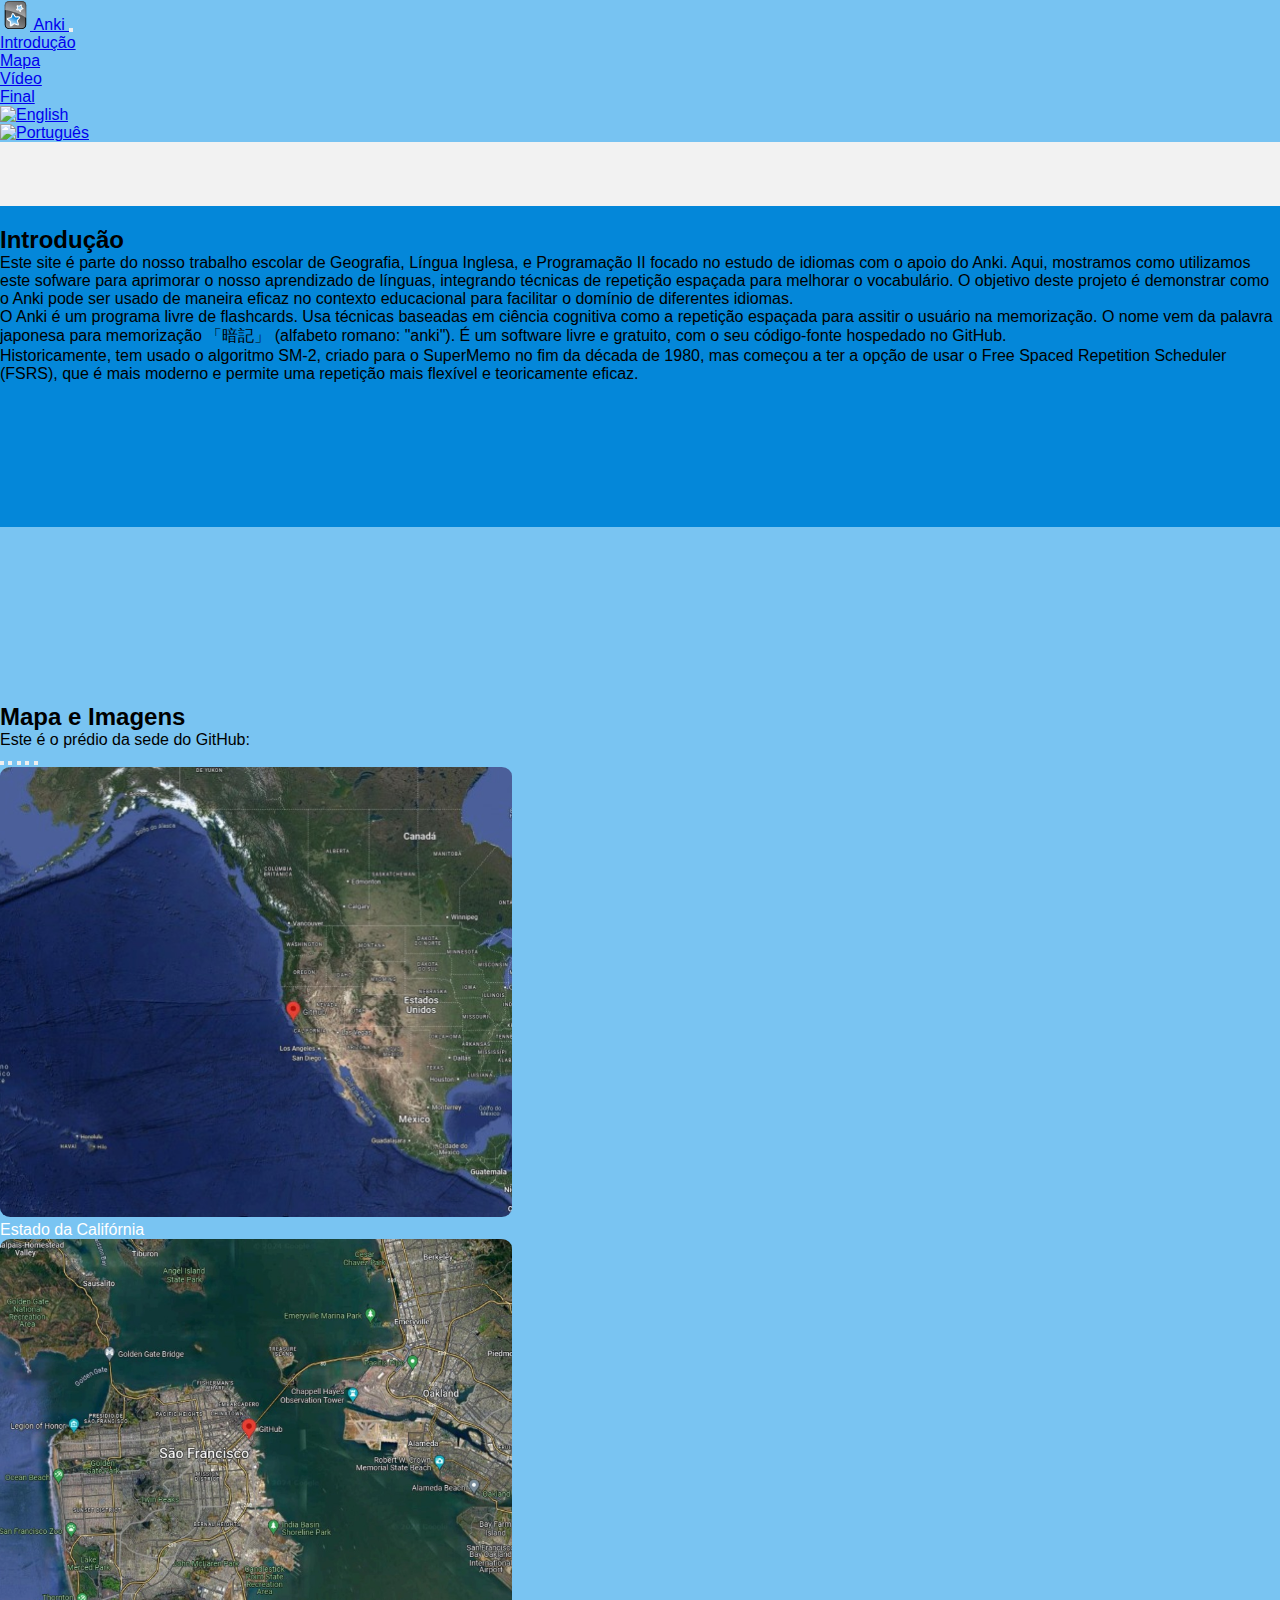
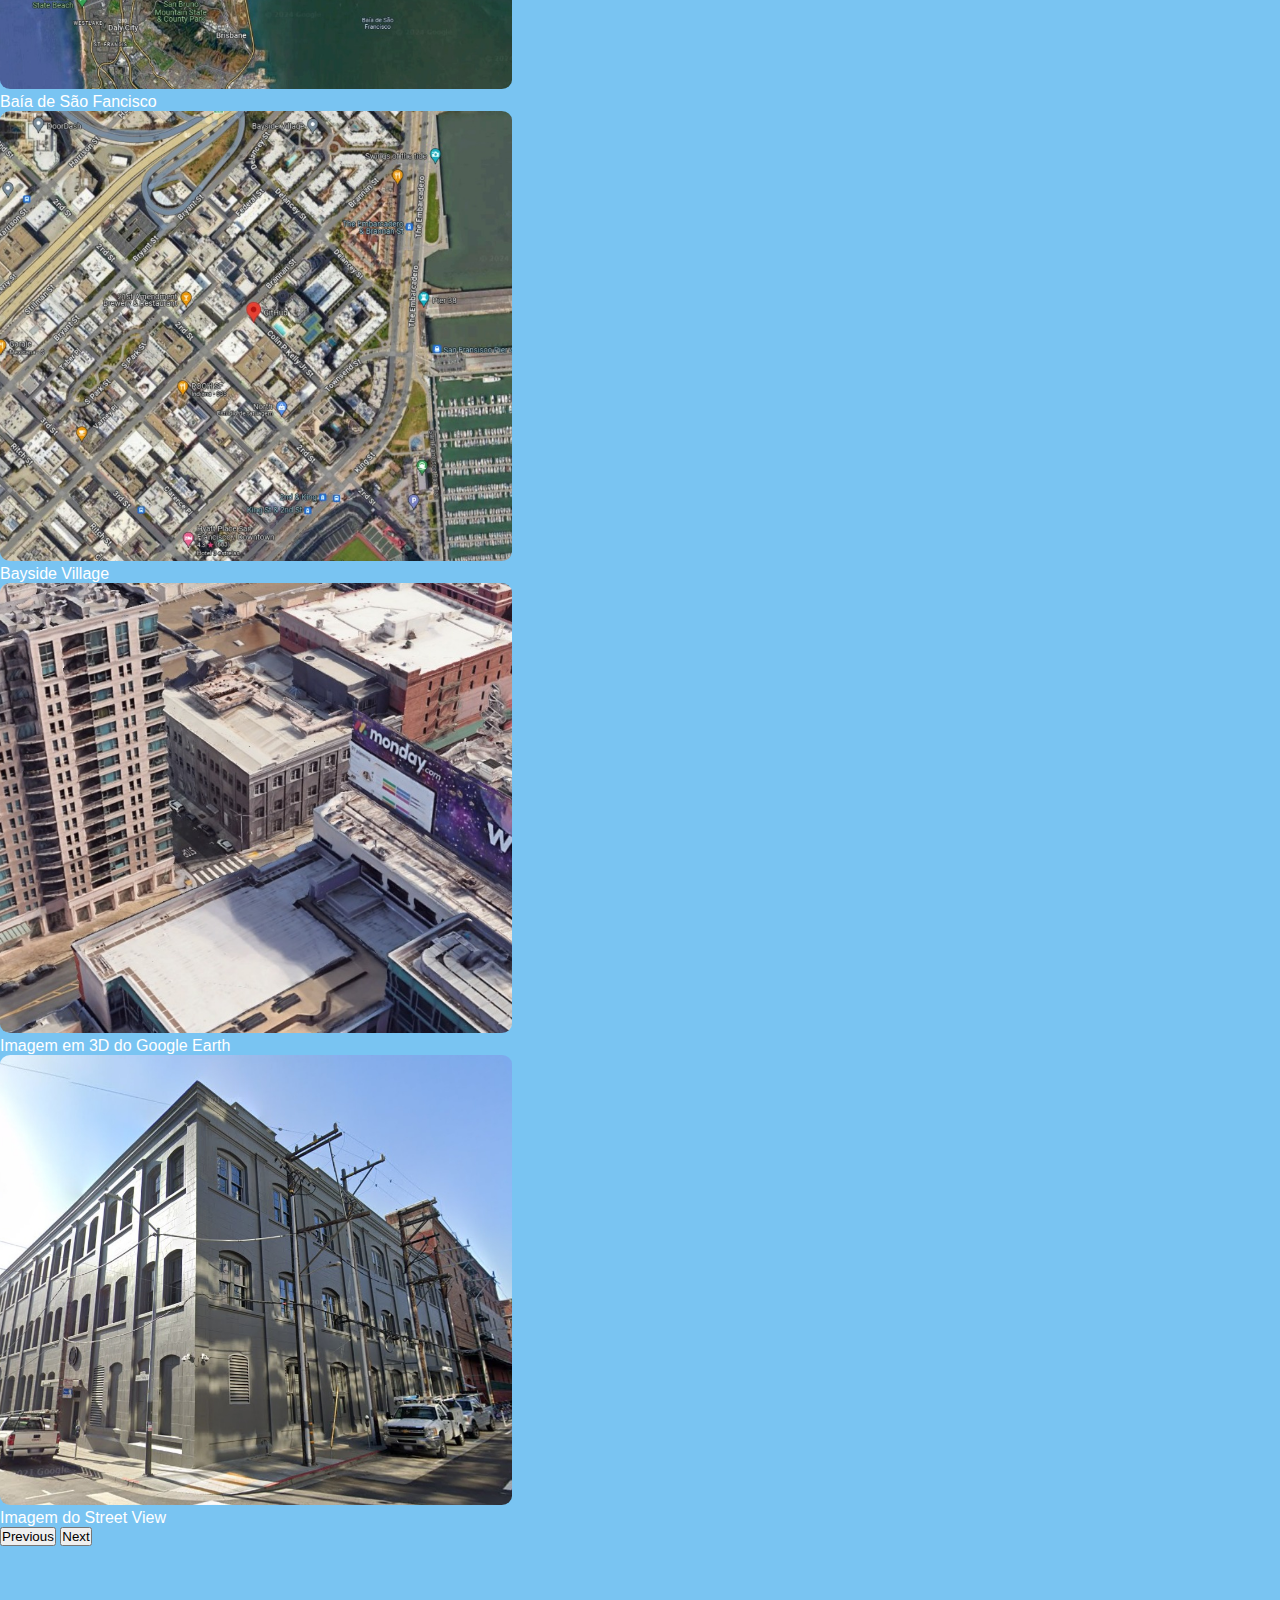
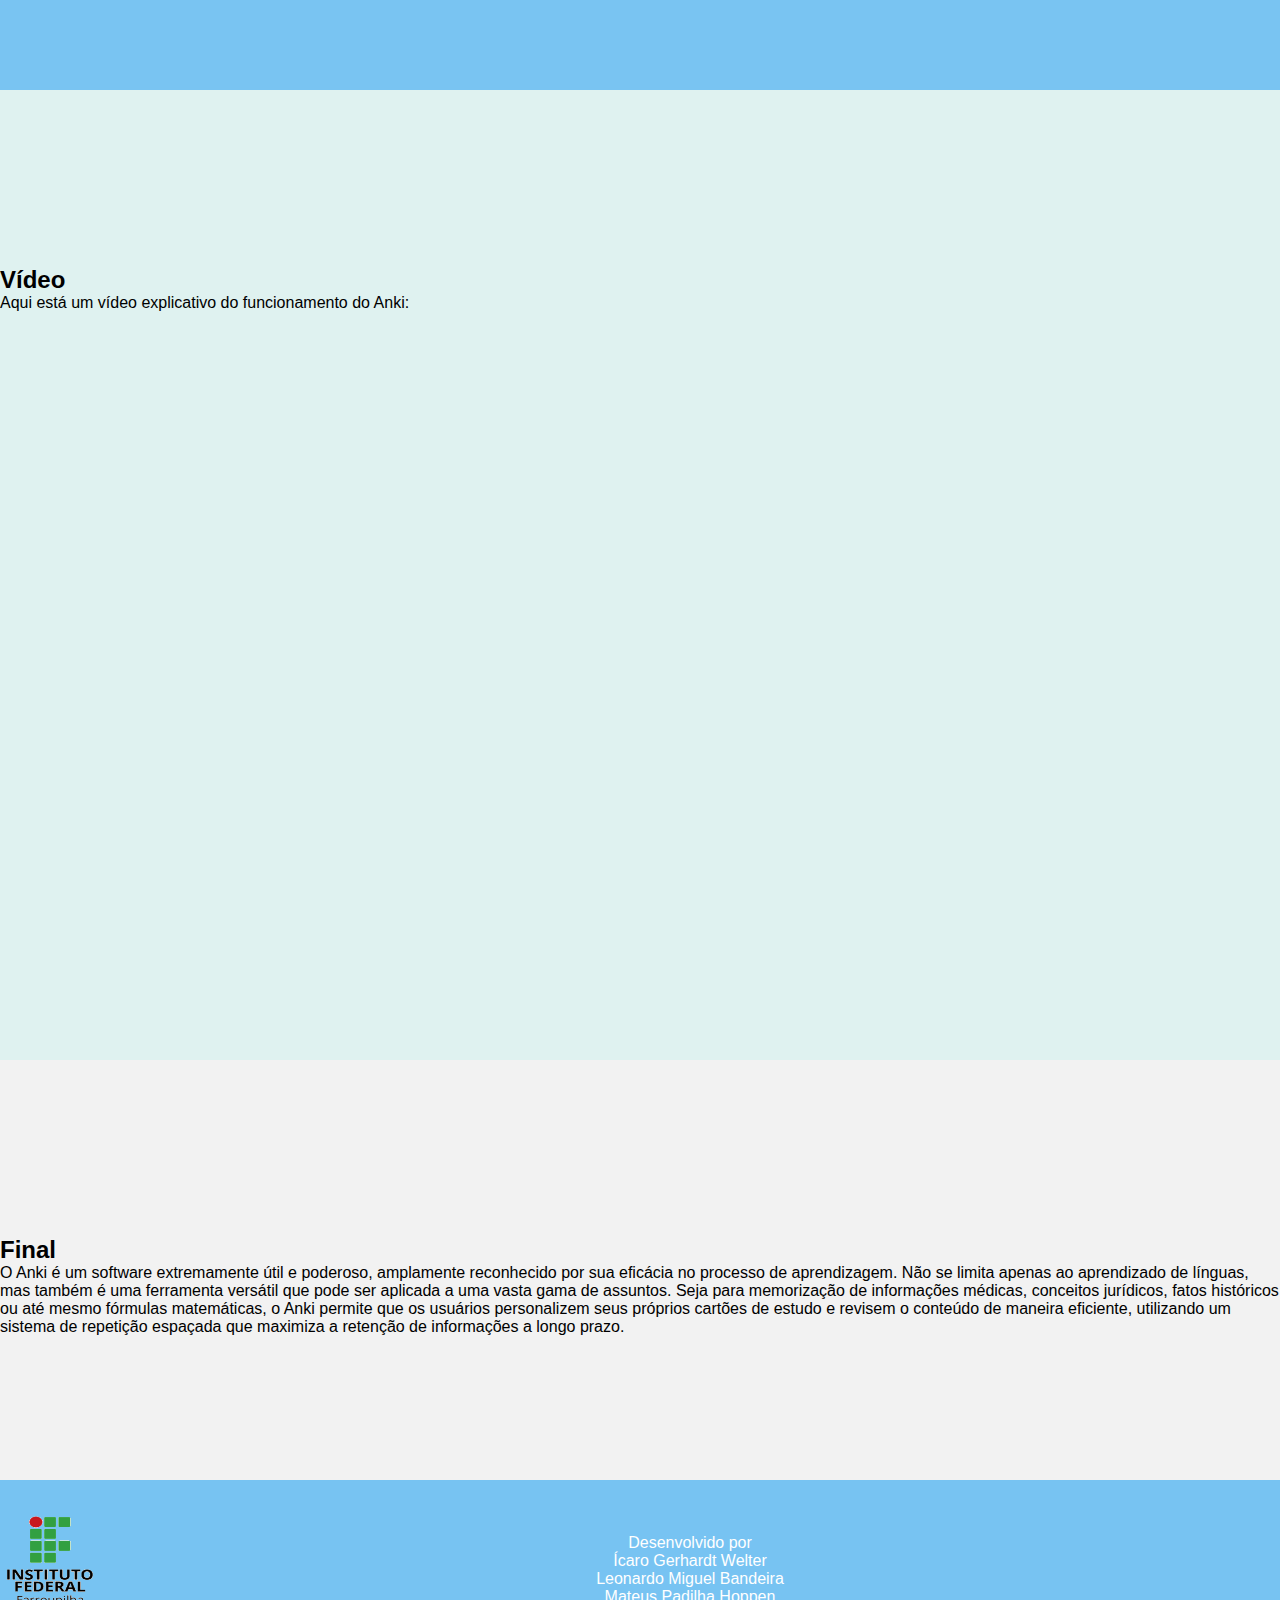
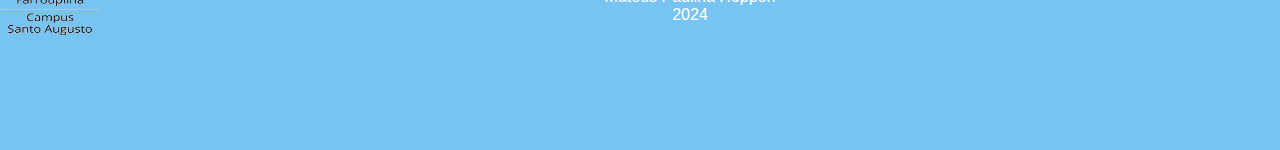
==== Index.html @ c1d1dd9d "Add files via upload" ====
<!DOCTYPE html>
<html lang="pt-br">
<head>
    <meta charset="UTF-8">
    <meta name="viewport" content="width=device-width, initial-scale=1.0">
    <link rel="stylesheet" href="./estilo.css">
    <link rel="stylesheet" href="./bootstrap-5.3.3-dist/css/bootstrap.min.css">
    <title>PPI</title>
</head>
<body id="page-top">
    <div id="tudo">
      <div id="Cabecalho" >
        <nav class="navbar navbar-expand-lg bg-dark text-center">
          <div class="container px-4">
            <a class="navbar-brand" href="https://apps.ankiweb.net/">
              <img src="./Anki-icon.svg" width="30" height="30" class="d-inline-block align-top" alt="Imagem_Anki"> Anki
                </a> 
            <button class="navbar-toggler" type="button" data-bs-toggle="collapse" data-bs-target="#navbarResponsive" aria-controls="navbarResponsive" aria-expanded="false" aria-label="Toggle navigation"><span class="navbar-toggler-icon"></span></button>
            <div class="collapse navbar-collapse" id="navbarResponsive">
                <ul class="navbar-nav ms-auto">
                    <li class="nav-item"><a class="nav-link" href="#introducao">Introdução</a></li>
                    <li class="nav-item"><a class="nav-link" href="#mapa">Mapa</a></li>
                    <li class="nav-item"><a class="nav-link" href="#video">Vídeo</a></li>
                    <li class="nav-item"><a class="nav-link" href="#final">Final</a></li>
                </ul>
                <ul class="navbar-nav ml-auto">
                  <li class="nav-item">
                      <a class="nav-link" href="index_en.html">
                            <img src= "https://www.iffarroupilha.edu.br/modules/mod_gtranslate/tmpl/lang/16/en.png" alt="English" title="English">
                      </a>
                  </li>
                  <li class="nav-item">
                    <a class="nav-link" href="Index.html">
                        <img src= "https://www.iffarroupilha.edu.br/modules/mod_gtranslate/tmpl/lang/16/pt.png"  alt="Português" title="Português">
                    </a>
                  </li>
                </ul>
              </div>
          </div>
        </nav>
      </div> 
  
    <div id="Conteudo" >
      <section class="bg-light" id="introducao">
        <div class="container px-4">
            <div class="row gx-4 justify-content-center">
                <div class="col-lg-8">
                    <h2>Introdução</h2>
                    <p class="lead">Este site é parte do nosso trabalho escolar de Geografia, Língua Inglesa, e Programação II focado no estudo de idiomas com o apoio do Anki. Aqui, mostramos como utilizamos este sofware para aprimorar o nosso aprendizado de línguas, integrando técnicas de repetição espaçada para melhorar o vocabulário. O objetivo deste projeto é demonstrar como o Anki pode ser usado de maneira eficaz no contexto educacional para facilitar o domínio de diferentes idiomas.</p>
                    <p class="lead">O Anki é um programa livre de flashcards. Usa técnicas baseadas em ciência cognitiva como a repetição espaçada para assitir o usuário na memorização. O nome vem da palavra japonesa para memorização 「暗記」 (alfabeto romano: "anki"). É um software livre e gratuito, com o seu código-fonte hospedado no GitHub.</p>
                    <p class="lead">Historicamente, tem usado o algoritmo SM-2, criado para o SuperMemo no fim da década de 1980, mas começou a ter a opção de usar o Free Spaced Repetition Scheduler (FSRS), que é mais moderno e permite uma repetição mais flexível e teoricamente eficaz.</p>
                </div>
            </div>
        </div>
      </section>
                          
          <section id="mapa">
            <div class="container px-4">
                <div class="row gx-4 justify-content-center">
                    <div class="col-lg-8 col-md-10 col-sm-12">
                        <h2>Mapa e Imagens</h2>
                        <p class="lead">Este é o prédio da sede do GitHub:</p>
                    </div>
                </div>
            </div>
            <div id="carousel" class="carousel slide mx-auto element mb-5 col-lg-8 col-md-10 col-sm-12">
              <div class="carousel-indicators">
                <button type="button" data-bs-target="#carousel" data-bs-slide-to="0" class="active" aria-current="true"
                  aria-label="Slide 1"></button>
                <button type="button" data-bs-target="#carousel" data-bs-slide-to="1" aria-label="Slide 2"></button>
                <button type="button" data-bs-target="#carousel" data-bs-slide-to="2" aria-label="Slide 3"></button>
                <button type="button" data-bs-target="#carousel" data-bs-slide-to="3" aria-label="Slide 4"></button>
                <button type="button" data-bs-target="#carousel" data-bs-slide-to="4" aria-label="Slide 5"></button>
              </div>
              <div class="carousel-inner">
                <div class="carousel-item active">
                  <img src="imagemppi2.jpg" class="d-block mx-auto custom-img"  alt="...">
                  <div class="carousel-caption d-none d-md-block">
                    <p>Estado da Califórnia</p>
                  </div>
                </div>
                <div class="carousel-item">
                  <img src="imagemppi5.jpg" class="d-block mx-auto custom-img" alt="...">
                  <div class="carousel-caption d-none d-md-block">
                    <p>Baía de São Fancisco</p>
                  </div>
                </div>
                <div class="carousel-item">
                  <img src="./imagemppi4.jpg" class="d-block mx-auto custom-img" alt="...">
                  <div class="carousel-caption d-none d-md-block">
                    <p>Bayside Village</p>
                  </div>
                </div>
                <div class="carousel-item">
                  <img src="imagemppi6.jpg" class="d-block mx-auto custom-img" alt="...">
                  <div class="carousel-caption d-none d-md-block">
                    <p>Imagem em 3D do Google Earth</p>
                  </div>
                </div>
                <div class="carousel-item">
                  <img src="imagemppi3.jpg" class="d-block mx-auto custom-img" alt="...">
                  <div class="carousel-caption d-none d-md-block">
                    <p>Imagem do Street View</p>
                  </div>
                </div>
              </div>
              <button class="carousel-control-prev" type="button" data-bs-target="#carousel" data-bs-slide="prev">
                <span class="carousel-control-prev-icon" aria-hidden="true"></span>
                <span class="visually-hidden">Previous</span>
              </button>
              <button class="carousel-control-next" type="button" data-bs-target="#carousel" data-bs-slide="next">
                <span class="carousel-control-next-icon" aria-hidden="true"></span>
                <span class="visually-hidden">Next</span>
              </button>
            </div>
          </section>

          <section class="bg-light" id="video">
            <div class="container px-4">
                <div class="row gx-4 justify-content-center">
                  <div class="col-lg-8 col-md-10 col-sm-12">
                    <h2>Vídeo</h2>
                    <p class="lead">Aqui está um vídeo explicativo do funcionamento do Anki:</p>
                  </div>
                        <iframe width="300" height="600" src="https://www.youtube.com/embed/ulx28-Pu-eI?si=fPynYv7kYoU-beo3" title="YouTube video player" frameborder="0" allow="accelerometer; autoplay; clipboard-write; encrypted-media; gyroscope; picture-in-picture; web-share" referrerpolicy="strict-origin-when-cross-origin" allowfullscreen></iframe>
                        <p class="lead"> </p>
                </div>
            </div>
          </section>
        
      <section id="final">
          <div class="container px-4">
              <div class="row gx-4 justify-content-center">
                  <div class="col-lg-8">
                      <h2>Final</h2>
                      <p class="lead">O Anki é um software extremamente útil e poderoso, amplamente reconhecido por sua eficácia no processo de aprendizagem. Não se limita apenas ao aprendizado de línguas, mas também é uma ferramenta versátil que pode ser aplicada a uma vasta gama de assuntos. Seja para memorização de informações médicas, conceitos jurídicos, fatos históricos ou até mesmo fórmulas matemáticas, o Anki permite que os usuários personalizem seus próprios cartões de estudo e revisem o conteúdo de maneira eficiente, utilizando um sistema de repetição espaçada que maximiza a retenção de informações a longo prazo.</p>
                  </div>
              </div>
          </div>
      </section>
    </div>                        
  
        <div id="Rodapeh" class="col-12">
        <br> <br>
          <a href="https://www.iffarroupilha.edu.br/santo-augusto">
          <img src= "LOGO_IFF.png" width="100" height="120" alt="Logo IFFAR-SA"> 
          </a> 
          <p>  
            <br>
              Desenvolvido por <br>
              Ícaro Gerhardt Welter <br>
              Leonardo Miguel Bandeira <br>
              Mateus Padilha Hoppen <br>
                  2024 </p> 
      </div>  
    </div>


    <script src="https://cdn.jsdelivr.net/npm/bootstrap@5.3.3/dist/js/bootstrap.bundle.min.js" integrity="sha384-YvpcrYf0tY3lHB60NNkmXc5s9fDVZLESaAA55NDzOxhy9GkcIdslK1eN7N6jIeHz" crossorigin="anonymous"></script>
</body>
</html>
---- estilo.css ----
* {
    margin:0;
    padding: 0;
    }
    /* SUAVE:
     #0487D9
      #79C4F2
      #DFF2F0
      #737373
      #0D0D0D
    */
body {

    font-family: Arial, sans-serif;
    background-color: #f5f5f5;

    
  }


#Cabecalho{
    background-color: #77C3F2;
    justify-content: space-between;

    
}

#mainNav{
  background-color: #0487D9;
}

#Conteudo {
    padding-top: 5%;
    margin-top: 0;
    min-height: 80vh;
    background-color: #F2F2F2;
    position: relative;
   
}
#introducao{
  padding-top: 20px;
 background-color:  #0487D9;
}
#mapa{
background-color: #79C4F2;
}
#video{
  background-color:#DFF2F0 ;

    
    
   
}
.custom-img {
    width: 40vw; /* Ajusta a largura para 50% do contêiner */
    height: 50vh; /* Define a altura desejada */
    object-fit: cover; /* Ajusta a imagem para cobrir o contêiner */
    margin: 0 auto; /* Centraliza a imagem horizontalmente */
    border-radius:2%;
  }

  .carousel-inner {
    overflow: hidden;
  }
  
  .carousel-item p{
    color: white;
  }


#Rodapeh{
    height: 30vh;
    background-color: #77C3F2;
    color: #fff;
    text-align: center;
    
  
}
#Rodapeh img{
    display:block;
    float: left;
    margin-top: 0;
}
video{
    display: block;
    max-width: 100%;
    margin: 0 auto;
    position: absolute;
    top: 50%;
    left: 50%;
    transform: translate(-50%, -50%);
}

.video-container {
  position: relative;
  padding-bottom: 56.25%; /* 16:9 proporção */
  height: 0;
  overflow: hidden;
  max-width: 100%;
  background: #000;
  margin: 0 auto; /* Centraliza o vídeo horizontalmente */
}

.video-container iframe,
.video-container video {
  position: absolute;
  top: 0;
  left: 0;
  width: 100%;
  height: 100%;
  border: 0;
}

section {
    padding-top: 11rem;
    padding-bottom: 9rem;
  }
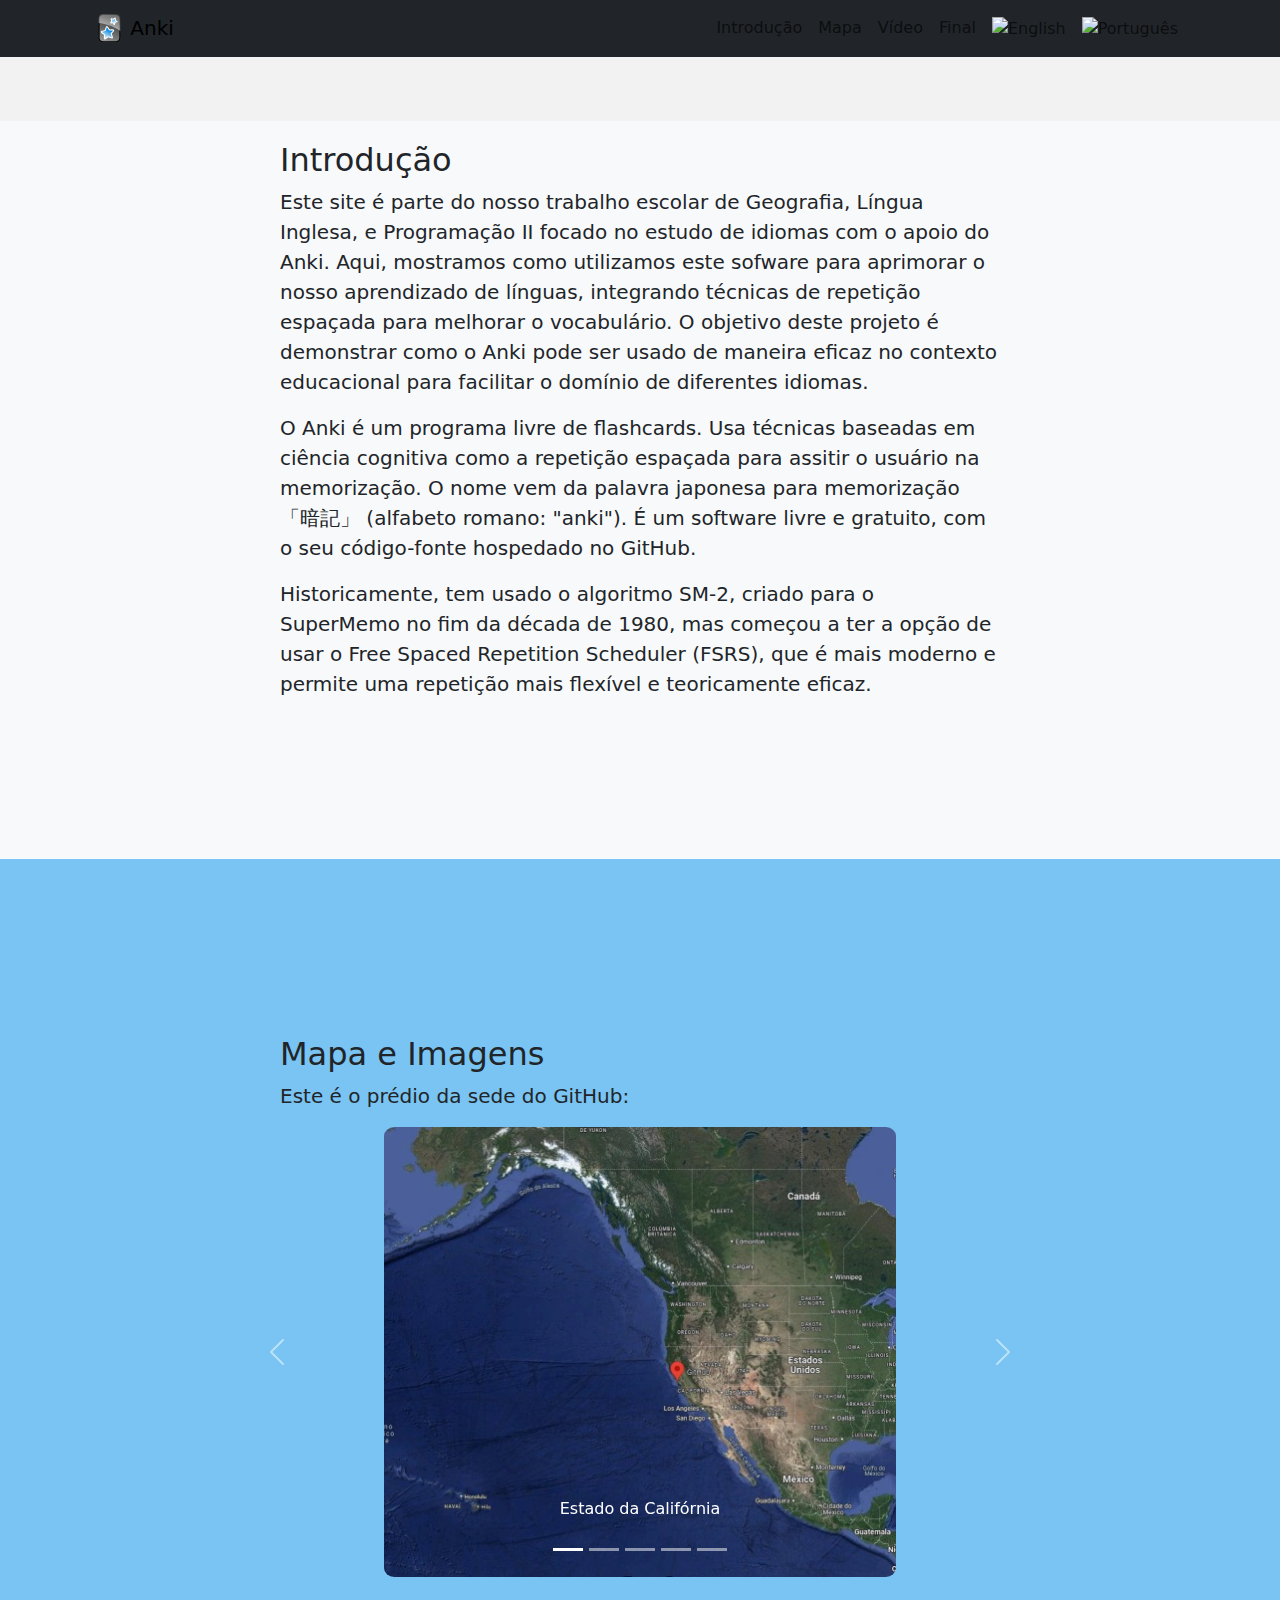
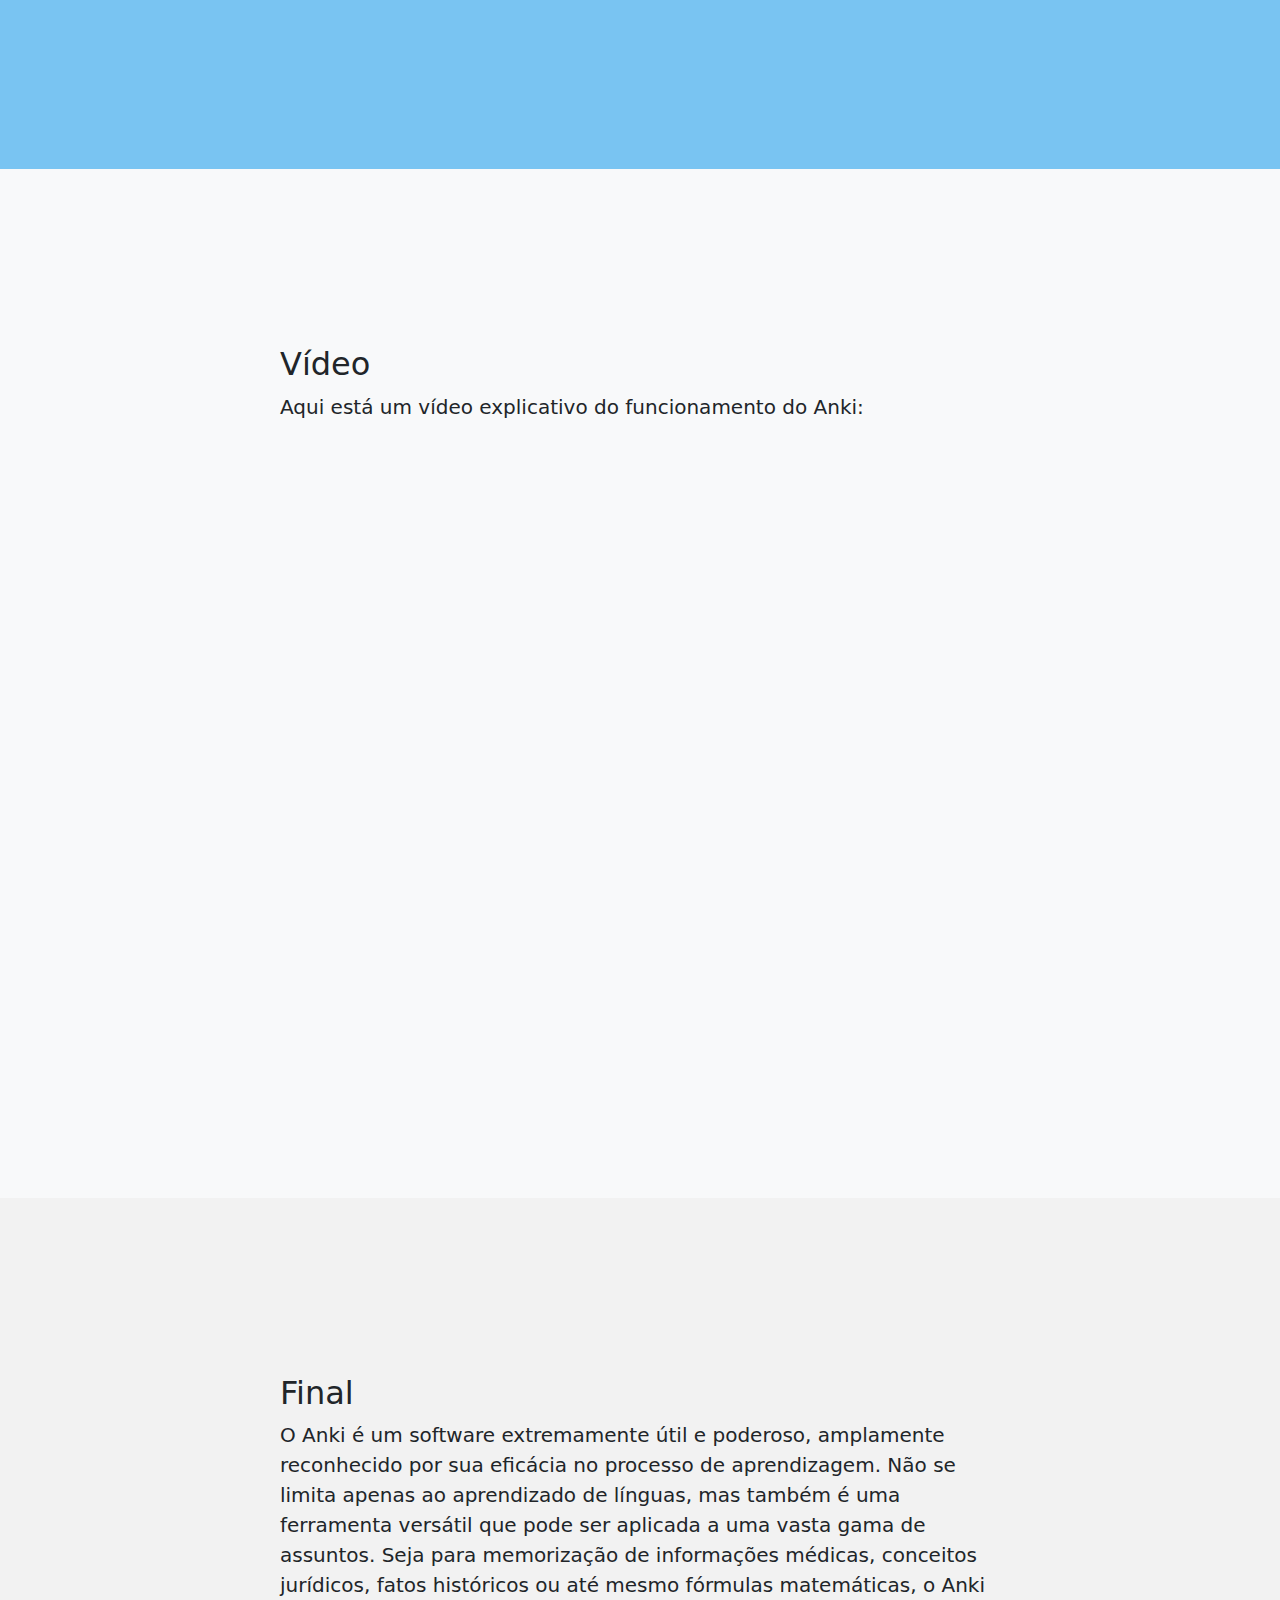
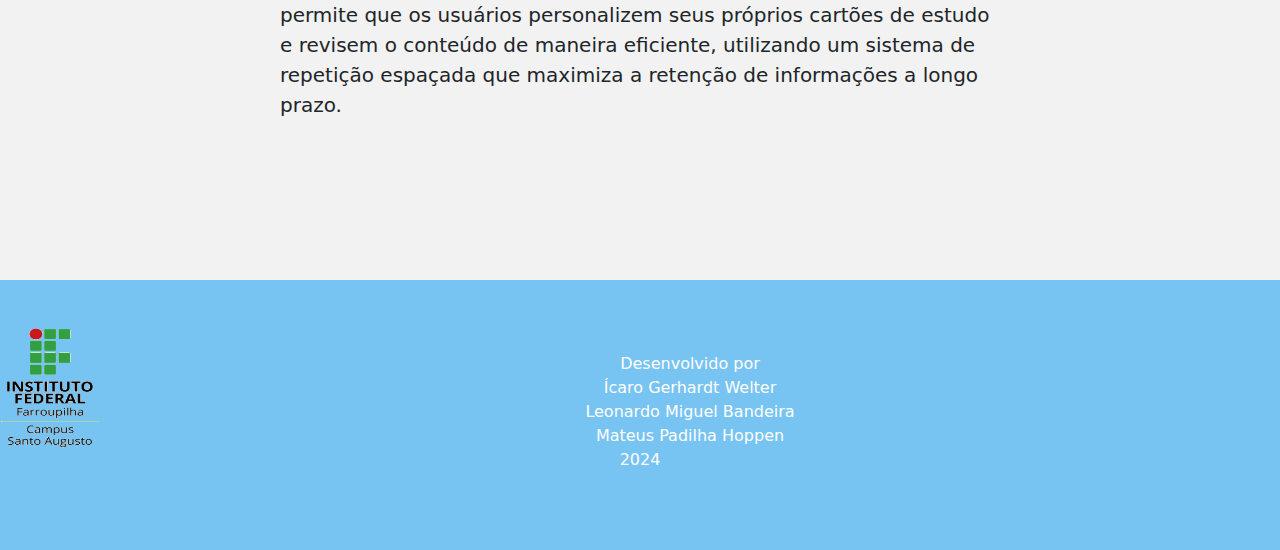
==== commit 291bd24c: "Update Index.html" ====
--- a/Index.html
+++ b/Index.html
@@ -4,7 +4,7 @@
     <meta charset="UTF-8">
     <meta name="viewport" content="width=device-width, initial-scale=1.0">
     <link rel="stylesheet" href="./estilo.css">
-    <link rel="stylesheet" href="./bootstrap-5.3.3-dist/css/bootstrap.min.css">
+<link href="https://cdn.jsdelivr.net/npm/bootstrap@5.3.3/dist/css/bootstrap.min.css" rel="stylesheet" integrity="sha384-QWTKZyjpPEjISv5WaRU9OFeRpok6YctnYmDr5pNlyT2bRjXh0JMhjY6hW+ALEwIH" crossorigin="anonymous">
     <title>PPI</title>
 </head>
 <body id="page-top">
